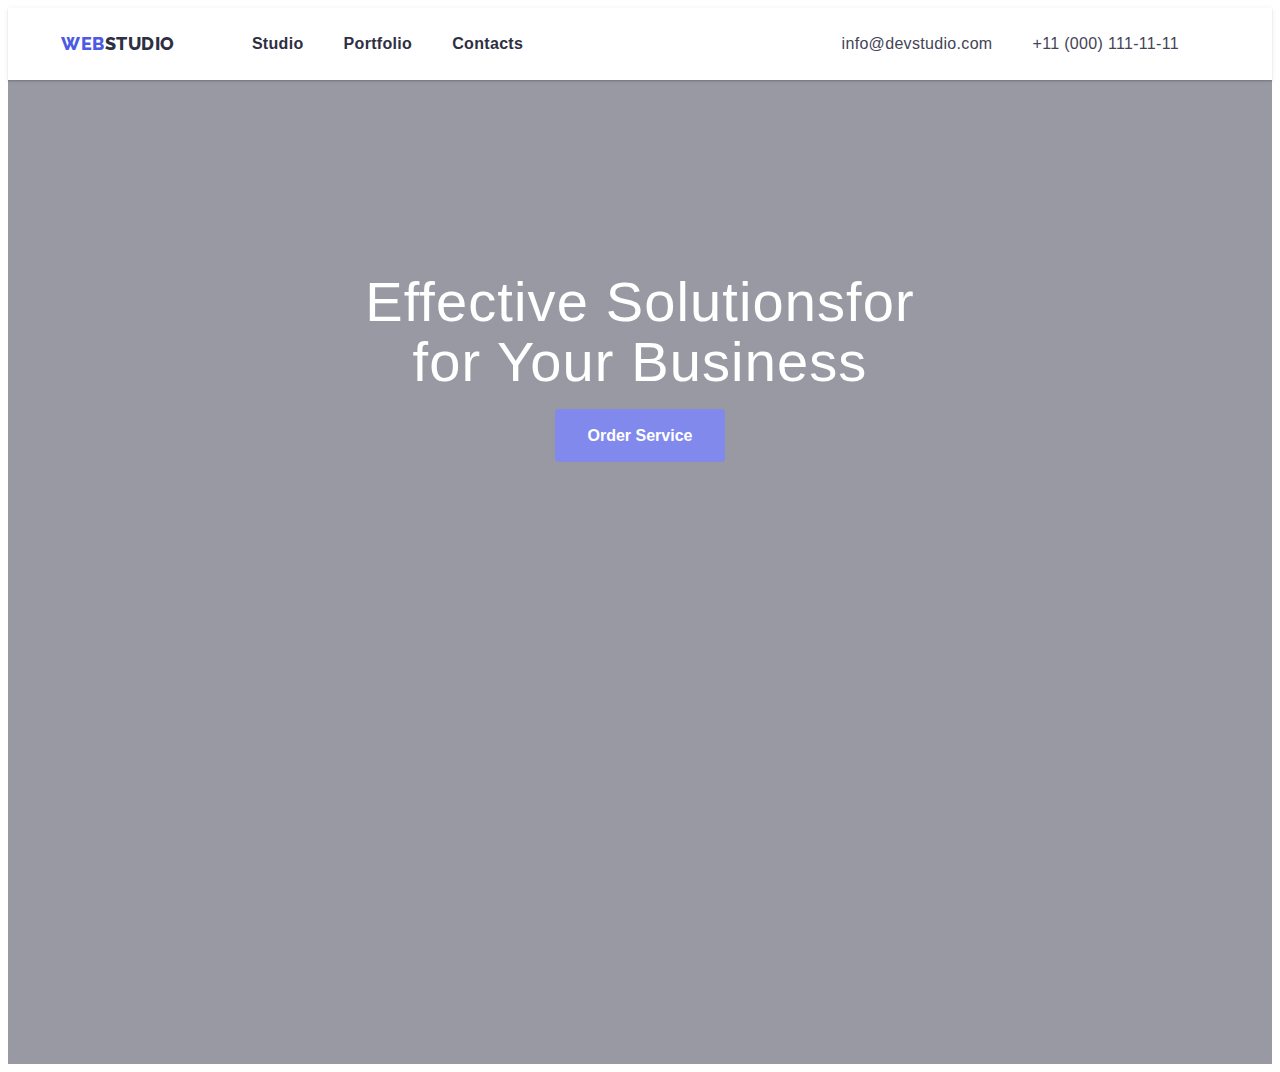
==== model.html @ 91374759 "89" ====
<!DOCTYPE html>
<html lang="en">
<head>
    <link rel="stylesheet" href="./css/styles.css"/>
    <meta charset="UTF-8">
    <meta http-equiv="X-UA-Compatible" content="IE=edge">
    <meta name="viewport" content="width=device-width, initial-scale=1.0">
    <title>Model</title>
    <link rel="preconnect" href="https://fonts.googleapis.com">
    <link rel="preconnect" href="https://fonts.gstatic.com" crossorigin>
    <link href="https://fonts.googleapis.com/css2?family=Raleway:wght@800&display=swap" rel="stylesheet">
    <link rel="stylesheet" href="https://cdnjs.cloudflare.com/ajax/libs/modern-normalize/1.1.0/modern-normalize.min.css" integrity="sha512-wpPYUAdjBVSE4KJnH1VR1HeZfpl1ub8YT/NKx4PuQ5NmX2tKuGu6U/JRp5y+Y8XG2tV+wKQpNHVUX03MfMFn9Q==" crossorigin="anonymous" referrerpolicy="no-referrer" />
    <link rel="stylesheet" href="./css/styles.css"/>
</head>
<body>
    <header class="page-header">
        <div class="conteiner">
    <nav class="menu-nav">
        <a class="logo link" href=""><span class="blue">web</span><span class="black">studio</span></a>
        <ul class="menu list">
            <li class="menu-li">
                <a class="menu-itm link" href="./index.html">Studio</a>
            </li>
            <li class="menu-li">
                <a class="menu-itm link" href="./portfolio.html">Portfolio</a>
            </li>
            <li class="menu-li">
                <a class="menu-itm link" href="">Contacts</a>
            </li>
        </ul>
    <ul class="menu-mail list">
        <li class="menu-info"><a class="mail link" href="info@devstudio.com">info@devstudio.com</a></li>
        <li class="menu-info"><a class="mail link" href="tel+110001111111">+11 (000) 111-11-11</a></li>
    </ul>
    </nav>
    </div>
</header>
</head>
<main> 
    <section class="section-hero home list">
        <div class="conteiner">
        <h1 class="solution list">Effective Solutionsfor <br>for Your Business</br></h1>
        <button class="butn link" type="button"  data-modal-open>Order Service</button>
    </div>
    </section>
    <ul class="model is-hidden list" data-modal>
        <li class="model-back">
            <button class="close" data-modal-close>
                <svg class="close-icon" width="8px" height="8px">
                    <use href="./images/close-defs.svg#icon-close-black-18dp"></use>
                </svg>
            </button>
        </li>
    </ul>
</main>
<script src="./modal.js"></script>
</body>
---- css/styles.css ----
:root {
--primery-text--: #fff;
--title-text--: #000;
--home--: #2E2F42;
--description--: #434455;
--pouring--: #4D5AE5;
--game--: #E7E9FC;
--customs--:#4D5AE5;
}
body {
    background-color: #fff;
    color: #000; 
}
.list {
    list-style: none;
}
.link {
    text-decoration: none;
}
img {
    display: block;
    max-width: 100%;
    height: auto;
}
.buttonn:hover, 
.buttonn:focus {
    color: #E7E9FC;
    background-color:var(--pouring--);
    cursor: pointer;
    border: 1px solid var(--pouring--);
    box-shadow: 0px 3px 1px rgba(0, 0, 0, 0.1), 0px 2px 1px rgba(0, 0, 0, 0.08), 0px 2px 2px rgba(0, 0, 0, 0.12);
    border-radius: 4px;

}
.buttonn:active {
    color: #FFFFFF;
}
.menu-itm:hover,
.menu-itm:focus {
    color:var(--description--); 
}
.menu-itm:active{
color: #4D5AE5;
}
.mail:hover,
.mail:focus {
    color:var(--home--);
}
.mail:active {
    color: #4D5AE5;
}
.page-header {
    background: #FFFFFF;
box-shadow: 0px 2px 1px rgba(46, 47, 66, 0.08), 0px 1px 1px rgba(46, 47, 66, 0.16), 0px 1px 6px rgba(46, 47, 66, 0.08);
}
.logo {
    font-family: 'Raleway', sans-serif;
font-weight: 800;
font-size: 18px;
line-height: 1.3;
display: flex;
align-items: center;
letter-spacing: 0.03em;
text-transform: uppercase;
}
.mail {
    font-family: 'Roboto', sans-serif;
    font-weight: 400;
font-size: 16px;
line-height: 24px;
letter-spacing: 0.02em;
color: var(--description--);

}
.butt {
    justify-content: center;
    display: flex;
flex-direction: row;
align-items: flex-start;
padding: 0px;
gap: 24px;

}
.butt-on {
    margin-left: 24px;
   /* margin-bottom: 72px;*/
}
.buttonn {
    padding: 12px 24px;
    border: 1px solid #E7E9FC;
    border-radius: 4px;
    margin-bottom: 72px;
    font-family: 'Roboto', sans-serif;
    font-weight: 500;
font-size: 16px;
line-height: 24px;
display: flex;
align-items: center;
text-align: center;
letter-spacing: 0.04em;
color:var(--pouring--);
flex: none;
order: 0;
flex-grow: 0;
}
.hero {
    padding-top: 96px;
    padding-bottom: 120px;
}

.deskrip {
    font-family: 'Roboto', sans-serif;
    font-weight: 500;
font-size: 20px;
line-height: 1.2;
letter-spacing: 0.02em;
color:var(--home--);
flex: none;
order: 0;
flex-grow: 0;
margin: 0;
margin-bottom: 8px;
}
.text {
    font-family: 'Roboto', sans-serif;
    font-weight: 400;
font-size: 16px;
line-height: 1.5;
letter-spacing: 0.02em;
color:var(--description--);
flex: none;
order: 1;
flex-grow: 0;
margin: 0;
}
.whit {
    color: #F4F4FD;
}
.footer {
    background-color:var(--home--);
    padding-top: 100px;
    padding-bottom: 100px;
}
.game {
    margin-bottom: 0px;
    font-family: 'Roboto', sans-serif;
    font-weight: 500;
font-size: 16px;
line-height: 1.5;
letter-spacing: 0.02em;
color:var(--game--);

}
.home {
   /* background-color: #34353a;*/
   margin-left: auto;
   margin-right: auto; 
   padding-bottom: 60px;
   padding-top: 60px;
   padding-top: 192px;
   padding-bottom: 192px;
   opacity: 0.7;
   /*background-image:linear-gradient() url(../images/people-office\ \(1\).jpg);*/
   min-height: 600px;
   max-width: 1440px;
   margin-left: auto;
   margin-right: auto;
   background-repeat: no-repeat;
   background-position: center;
   background-size: cover;
}
.opacity {
    display: none;
    opacity: 0;
}

.home, .solution {
    margin-bottom: 48px;
    margin-top: 0;
    padding-bottom: 60px;
    font-family: 'Roboto', sans-serif;
    font-weight: 500;
font-size: 56px;
line-height: 60px;
text-align: center;
letter-spacing: 0.02em;
color:var(--primery-text--);
}
.list {
    padding: 0;
    margin: 0;
    list-style: none;
}
.butn:hover,
.butn:focus {
    background-color:var(--pouring--);
}
.butn:active {
    background-color:#404BBF;
}
.butn {
   border: 1px solid transparent;
    border-radius: 4px;
    padding: 16px 32px;
    display: inline-block;
    min-width: 170px;
    background-color:var(--pouring--);
    font-family: 'Roboto', sans-serif;
    font-weight: 600;
    font-size: 16px;
line-height: 19px;
align-items: center;
color:var(--primery-text--);
    
}
.blue {
    color:var(--pouring--);
}

.black {
   color:var(--home--);
}
.blac {
    color:var(--game--);
}
.menuall {
    font-family: 'Roboto', sans-serif;
    font-weight: 500;
font-size: 20px;
line-height: 1.2;
letter-spacing: 0.02em;
color:var(--home--);
flex: none;
order: 0;
flex-grow: 0;
margin-top: 8px;
margin-bottom: 8px;
}
.deskription {
    font-family: 'Roboto', sans-serif;
    font-weight: 400;
font-size: 16px;
line-height: 1.5;
letter-spacing: 0.02em;
color:var(--description--);
flex: none;
order: 1;
flex-grow: 0;
margin-top: 0;
/*margin-bottom: 24px;*/
}
.what {
    margin-top: 0px;
   margin-bottom: 72px;
    font-family: 'Roboto', sans-serif;
    font-weight: 500;
font-size: 36px;
line-height: 1.1;
text-align: center;
letter-spacing: 0.02em;
text-transform: capitalize;
color:var(--home--);
}
/*.what-team{
    padding-top: 120px;
    padding-bottom: 120px;
}*/
.name {
    font-family: 'Roboto', sans-serif;
    font-weight: 500;
font-size: 20px;
line-height: 1.2;
text-align: center;
letter-spacing: 0.02em;
color:var(--home--);
flex: none;
order: 0;
flex-grow: 0;
margin: 0;
}
.prof {
    font-family: 'Roboto', sans-serif;
    font-weight: 400;
font-size: 16px;
line-height: 1.5;
text-align: center;
letter-spacing: 0.02em;
color:var(--description--);
flex: none;
order: 1;
flex-grow: 0;
margin: 0;
}
.menu-itm {
    display: block;
    margin-right: 40px;
    padding-top: 24px;
padding-bottom: 24px;
    font-family: 'Roboto', sans-serif;
    font-weight: 600;
font-size: 16px;
line-height: 24px;
letter-spacing: 0.02em;
color: var(--home--);
flex: none;
order: 1;
flex-grow: 0;
}
/*.menu-li {
    margin-right: 40px;
    padding-top: 24px;
padding-bottom: 24px;
display: block;
}*/
.menu-info {
    display: block;
    padding-top: 24px;
    padding-bottom: 24px;
    margin-left: auto;
    margin-right: 40px;
}
.mail {
    font-family: 'Roboto', sans-serif;
    font-weight: 400;
font-size: 16px;
line-height: 24px;
letter-spacing: 0.02em;
color: var(--description--);
}
.conteiner {
   /* outline:1px solid rgb(79, 56, 82);*/
   margin-left: auto;
   margin-right: auto; 
   width: 1158px;
   padding-left: 15px;
   padding-right: 15px;
}
.conteiner-footer {
    display: flex;
    margin-left: auto;
   margin-right: auto; 
   width: 1158px;
   padding-left: 15px;
   padding-right: 15px;
}
/*.conteiner-1 {
    display: flex;
    justify-content: space-around;
    outline:1px solid rgb(79, 56, 82);
   margin-left: auto;
   margin-right: auto; 
   width: 1158px;
   padding-left: 15px;
   padding-right: 15px;
   flex-wrap: wrap;
}*/
/*.section {
    padding-top: 120px;
    padding-bottom: 120px;
}*/
.section-hero {
    padding-top: 192px;
    padding-bottom: 192px;
    min-height: 600px;
    max-width: 1440px;
    margin-left: auto;
    margin-right: auto;
    background-repeat: no-repeat;
    background-position: center;
    background-size: border-box;
    background-image:linear-gradient(to right,
    rgba(46, 47, 66, 0.699),
    rgba(46, 47, 66, 0.699)),
    url(../images/people-office\ \(1\).jpg); 
}
 .menu-img:hover,
 .menu-img:focus {
    background-color: border 0.5px solid #F4F4FD;
    box-shadow: 0px 1px 6px rgba(46, 47, 66, 0.08), 0px 1px 1px rgba(46, 47, 66, 0.16), 0px 2px 1px rgba(46, 47, 66, 0.08);
 }

.section-img {
    padding-bottom: 120px;
}
.menu {
    display: flex;
    margin-right: 40px;
    margin-left: 77px;
}
/*.menu-itm {
    margin-right: 40px;
}*/
.menu-mail {
    display: flex;
    margin-left: auto;
}
.menu-nav {
    display: flex;
    align-items: center;
}
.menu-all {
    display: flex;
    flex-wrap: wrap;
    gap: 24px;
    padding-top: 120px;
    padding-bottom: 120px;
}
.menu-des {
    width: 264px;
}
.menu-app {
    padding: 0;
    margin: 0;
    list-style: none;
    display: flex;
    flex-wrap: wrap;
    gap: 24px;
}
.menu-img {
    box-shadow: 0px 1px 6px rgba(46, 47, 66, 0.08);
    overflow: hidden;
}
.comput {
    display: flex;
    flex-wrap: wrap;
    gap: 24px;
}
.proffi {
    padding: 0;
    margin: 0;
    list-style: none;
    display: flex;
    flex-wrap: wrap;
    margin-right: -24px;
    margin-top: px;
}
.menu-prof {
    width: calc((100% - 72px) / 4);
    margin-right: 24px;
    background: #FFFFFF;
box-shadow: 0px 1px 6px rgba(46, 47, 66, 0.08), 0px 1px 1px rgba(46, 47, 66, 0.16), 0px 2px 1px rgba(46, 47, 66, 0.08);
border-radius: 0px 0px 4px 4px;
   /* margin-top: 72px;*/
}
.menu-prof:nth-child(4n){
    margin-right: 0;
}
.menu-prof {
    width: 264px;
    height: 260px;
}
.sensey {
    height: 788px;
    padding-top: 120px;
    padding-bottom: 120px;
    background: #F4F4FD;
}
.card {
    box-shadow: 0px 1px 6px rgba(46, 47, 66, 0.08);
}
.card-thump {
    padding: 0;
    box-shadow: 0px 1px 6px rgba(46, 47, 66, 0.08);
    position: relative;
}
.card-thump::before {
    position: absolute;
    content: "";
    display: inline-block;
    opacity: 0;
    width: 100%;
    height: 100%;
    background: var(--customs--);
    background-blend-mode: soft-light;
    transform: translateY(100%);
    transition: transform 250ms cubic-bezier(0.4, 0, 0.2, 1);
}
.card-thump:hover::before {
    opacity: 1;
    transform: translateY(0);
}
.stylish {
    opacity: 0;
    font-family: 'Roboto', sans-serif;
    font-weight: 400;
font-size: 16px;
line-height: 1.5;
letter-spacing: 0.02em;
color: #F4F4FD;
    top: 40px;
    left: 32px;
    width: 296px;
    height: 96px;
    position: absolute;
    transform: translateY(100%);
    transition: transform 250ms cubic-bezier(0.4, 0, 0.2, 1);
}
.menu-img:hover .stylish {
opacity: 1;
transform: translateY(0);
}
.img:hover {
    background-color: var(--customs--);
    background-blend-mode: soft-light;
mix-blend-mode: normal;
}
.image {
    background: #FFFFFF;
box-shadow: 0px 1px 6px rgba(46, 47, 66, 0.08), 0px 1px 1px rgba(46, 47, 66, 0.16), 0px 2px 1px rgba(46, 47, 66, 0.08);
border-radius: 0px 0px 4px 4px;
}
.pagers {
   padding: 32px 16px;
   background: #FFFFFF;
box-shadow: 0px 1px 6px rgba(46, 47, 66, 0.08), 0px 1px 1px rgba(46, 47, 66, 0.16), 0px 2px 1px rgba(46, 47, 66, 0.08);
border-radius: 0px 0px 4px 4px;
}
.card-content {
    padding: 32px 16px;
}
.menu-des::before {
content: "";
display: block;
height: 112px;
border-radius: 4px;
background-position: center;
background-size: contain;
background-repeat: no-repeat;
background-color: #F4F4FD;
}
.des1::before {
    background-size: 59px;
    background-image: url(../images/Vector.svg);
}
.des2::before {
    background-size: 61px;
    background-image: url(../images/Vector\ \(1\).svg);
}
.des3::before {
    background-size: 50px;
    background-image: url(../images/Vector\ \(2\).svg);
}
.des4::before {
    background-size: 64px;
    background-image: url(../images/astronaut\ 1.svg);
}
.pag-icon {
    padding: 0;
    margin: 0;
    display: inline-flex;
    border: none;
    height: 40px;
    width: 40px;
    margin-top: 12px;
    background-repeat: no-repeat;
    border-radius: 50%; 
    background-color: #4D5AE5;
}
.pag-icon:last-child {
    margin-right: 0;
}
.pag {
    margin: auto;
} 
.customs {
    padding-top: 120px;
    padding-bottom: 120px;
}
.firms {
    display: flex;
    /*border: 1px solid #8E8F99;*/
    color: grey; border: 1px solid grey;
border-radius: 4px;
box-sizing: border-box;
/*fill:#8E8F99;*/
}
.firm-icon {
    margin: 16px 32px;
    fill: currentColor;
}
.firms:hover,
.firms:focus {
    color: var(--customs--); border: 1px solid #404BBF;
    border-radius: 4px;
}
.firm-icon:hover,
.firm-icon:focus {
    fill: var(--customs--);
}
.firms:active {
    border: 1px solid #404BBF;
}
.customs-icon {
    display: inline-block;
flex-direction: row;
align-items: flex-start;
padding: 0px;
gap: 24px;
margin-right: 17px;
}
.customs-icon:last-child {
    margin-right: auto;
}
.media {
    display: flex;
    margin: 0;
    margin-bottom: 16px;
    font-family: 'Roboto', sans-serif;
    font-weight: 500;
    font-weight: 600;
font-size: 16px;
line-height: 24px;
letter-spacing: 0.02em;

color:var(--primery-text--);
}
.media-icon {
    margin: auto;
}
.media-social {
    display: inline-flex;
    justify-content: center;
    gap: 16px;
}
.social-icon {
    display: flex;
    justify-content: center;
    gap: 16px;
}
.social {
    padding: 0;
    margin: 0;
    display: inline-flex;
    border: none;
    height: 40px;
    width: 40px;
    background-repeat: no-repeat;
    border-radius: 50%;  
    background-color:  rgba(255, 255, 255, 0.1);
}
.social:hover,
.social:focus {
    background: #31D0AA;
}
.game-over {
    padding-left: 120px;
    margin: 0;
}
.icon {
    display: flex;
    justify-content: center;
    gap: 24px;
}
.customs-icon:focus {
    color: var(--customs--);
}
.pag-icon:hover,
.pag-icon:focus {
    background-color: #31D0AA;
}
.model {
    position: absolute;
    background-color: rgba(46, 47, 66, 0.4);
    width: 100%;
    height: 102%;
    left: 0;
    top: 0;
}
.model.is-hidden {
    opacity: 0;
    pointer-events: none;
}
.model-back {
    position: absolute;
    width: 408px;
    height: 576px;
    left: 450px;
    top: 88px;
    background: #FCFCFC;
    box-shadow: 0px 1px 1px rgba(0, 0, 0, 0.14), 0px 1px 3px rgba(0, 0, 0, 0.12), 0px 2px 1px rgba(0, 0, 0, 0.2);
    border-radius: 4px;
}
.close {
position: absolute;
display: flex;
padding: 0;
margin: 0;
border-radius: 50%;
background-repeat: no-repeat;
left: 360px;
top: 24px;
width: 24px;
height: 24px;
background: #E7E9FC;
border: 1px solid rgba(0, 0, 0, 0.1);
}
.close-icon {
    display: inline-block;
    margin: auto;
}
---- css/styles.css ----
:root {
--primery-text--: #fff;
--title-text--: #000;
--home--: #2E2F42;
--description--: #434455;
--pouring--: #4D5AE5;
--game--: #E7E9FC;
--customs--:#4D5AE5;
}
body {
    background-color: #fff;
    color: #000; 
}
.list {
    list-style: none;
}
.link {
    text-decoration: none;
}
img {
    display: block;
    max-width: 100%;
    height: auto;
}
.buttonn:hover, 
.buttonn:focus {
    color: #E7E9FC;
    background-color:var(--pouring--);
    cursor: pointer;
    border: 1px solid var(--pouring--);
    box-shadow: 0px 3px 1px rgba(0, 0, 0, 0.1), 0px 2px 1px rgba(0, 0, 0, 0.08), 0px 2px 2px rgba(0, 0, 0, 0.12);
    border-radius: 4px;

}
.buttonn:active {
    color: #FFFFFF;
}
.menu-itm:hover,
.menu-itm:focus {
    color:var(--description--); 
}
.menu-itm:active{
color: #4D5AE5;
}
.mail:hover,
.mail:focus {
    color:var(--home--);
}
.mail:active {
    color: #4D5AE5;
}
.page-header {
    background: #FFFFFF;
box-shadow: 0px 2px 1px rgba(46, 47, 66, 0.08), 0px 1px 1px rgba(46, 47, 66, 0.16), 0px 1px 6px rgba(46, 47, 66, 0.08);
}
.logo {
    font-family: 'Raleway', sans-serif;
font-weight: 800;
font-size: 18px;
line-height: 1.3;
display: flex;
align-items: center;
letter-spacing: 0.03em;
text-transform: uppercase;
}
.mail {
    font-family: 'Roboto', sans-serif;
    font-weight: 400;
font-size: 16px;
line-height: 24px;
letter-spacing: 0.02em;
color: var(--description--);

}
.butt {
    justify-content: center;
    display: flex;
flex-direction: row;
align-items: flex-start;
padding: 0px;
gap: 24px;

}
.butt-on {
    margin-left: 24px;
   /* margin-bottom: 72px;*/
}
.buttonn {
    padding: 12px 24px;
    border: 1px solid #E7E9FC;
    border-radius: 4px;
    margin-bottom: 72px;
    font-family: 'Roboto', sans-serif;
    font-weight: 500;
font-size: 16px;
line-height: 24px;
display: flex;
align-items: center;
text-align: center;
letter-spacing: 0.04em;
color:var(--pouring--);
flex: none;
order: 0;
flex-grow: 0;
}
.hero {
    padding-top: 96px;
    padding-bottom: 120px;
}

.deskrip {
    font-family: 'Roboto', sans-serif;
    font-weight: 500;
font-size: 20px;
line-height: 1.2;
letter-spacing: 0.02em;
color:var(--home--);
flex: none;
order: 0;
flex-grow: 0;
margin: 0;
margin-bottom: 8px;
}
.text {
    font-family: 'Roboto', sans-serif;
    font-weight: 400;
font-size: 16px;
line-height: 1.5;
letter-spacing: 0.02em;
color:var(--description--);
flex: none;
order: 1;
flex-grow: 0;
margin: 0;
}
.whit {
    color: #F4F4FD;
}
.footer {
    background-color:var(--home--);
    padding-top: 100px;
    padding-bottom: 100px;
}
.game {
    margin-bottom: 0px;
    font-family: 'Roboto', sans-serif;
    font-weight: 500;
font-size: 16px;
line-height: 1.5;
letter-spacing: 0.02em;
color:var(--game--);

}
.home {
   /* background-color: #34353a;*/
   margin-left: auto;
   margin-right: auto; 
   padding-bottom: 60px;
   padding-top: 60px;
   padding-top: 192px;
   padding-bottom: 192px;
   opacity: 0.7;
   /*background-image:linear-gradient() url(../images/people-office\ \(1\).jpg);*/
   min-height: 600px;
   max-width: 1440px;
   margin-left: auto;
   margin-right: auto;
   background-repeat: no-repeat;
   background-position: center;
   background-size: cover;
}
.opacity {
    display: none;
    opacity: 0;
}

.home, .solution {
    margin-bottom: 48px;
    margin-top: 0;
    padding-bottom: 60px;
    font-family: 'Roboto', sans-serif;
    font-weight: 500;
font-size: 56px;
line-height: 60px;
text-align: center;
letter-spacing: 0.02em;
color:var(--primery-text--);
}
.list {
    padding: 0;
    margin: 0;
    list-style: none;
}
.butn:hover,
.butn:focus {
    background-color:var(--pouring--);
}
.butn:active {
    background-color:#404BBF;
}
.butn {
   border: 1px solid transparent;
    border-radius: 4px;
    padding: 16px 32px;
    display: inline-block;
    min-width: 170px;
    background-color:var(--pouring--);
    font-family: 'Roboto', sans-serif;
    font-weight: 600;
    font-size: 16px;
line-height: 19px;
align-items: center;
color:var(--primery-text--);
    
}
.blue {
    color:var(--pouring--);
}

.black {
   color:var(--home--);
}
.blac {
    color:var(--game--);
}
.menuall {
    font-family: 'Roboto', sans-serif;
    font-weight: 500;
font-size: 20px;
line-height: 1.2;
letter-spacing: 0.02em;
color:var(--home--);
flex: none;
order: 0;
flex-grow: 0;
margin-top: 8px;
margin-bottom: 8px;
}
.deskription {
    font-family: 'Roboto', sans-serif;
    font-weight: 400;
font-size: 16px;
line-height: 1.5;
letter-spacing: 0.02em;
color:var(--description--);
flex: none;
order: 1;
flex-grow: 0;
margin-top: 0;
/*margin-bottom: 24px;*/
}
.what {
    margin-top: 0px;
   margin-bottom: 72px;
    font-family: 'Roboto', sans-serif;
    font-weight: 500;
font-size: 36px;
line-height: 1.1;
text-align: center;
letter-spacing: 0.02em;
text-transform: capitalize;
color:var(--home--);
}
/*.what-team{
    padding-top: 120px;
    padding-bottom: 120px;
}*/
.name {
    font-family: 'Roboto', sans-serif;
    font-weight: 500;
font-size: 20px;
line-height: 1.2;
text-align: center;
letter-spacing: 0.02em;
color:var(--home--);
flex: none;
order: 0;
flex-grow: 0;
margin: 0;
}
.prof {
    font-family: 'Roboto', sans-serif;
    font-weight: 400;
font-size: 16px;
line-height: 1.5;
text-align: center;
letter-spacing: 0.02em;
color:var(--description--);
flex: none;
order: 1;
flex-grow: 0;
margin: 0;
}
.menu-itm {
    display: block;
    margin-right: 40px;
    padding-top: 24px;
padding-bottom: 24px;
    font-family: 'Roboto', sans-serif;
    font-weight: 600;
font-size: 16px;
line-height: 24px;
letter-spacing: 0.02em;
color: var(--home--);
flex: none;
order: 1;
flex-grow: 0;
}
/*.menu-li {
    margin-right: 40px;
    padding-top: 24px;
padding-bottom: 24px;
display: block;
}*/
.menu-info {
    display: block;
    padding-top: 24px;
    padding-bottom: 24px;
    margin-left: auto;
    margin-right: 40px;
}
.mail {
    font-family: 'Roboto', sans-serif;
    font-weight: 400;
font-size: 16px;
line-height: 24px;
letter-spacing: 0.02em;
color: var(--description--);
}
.conteiner {
   /* outline:1px solid rgb(79, 56, 82);*/
   margin-left: auto;
   margin-right: auto; 
   width: 1158px;
   padding-left: 15px;
   padding-right: 15px;
}
.conteiner-footer {
    display: flex;
    margin-left: auto;
   margin-right: auto; 
   width: 1158px;
   padding-left: 15px;
   padding-right: 15px;
}
/*.conteiner-1 {
    display: flex;
    justify-content: space-around;
    outline:1px solid rgb(79, 56, 82);
   margin-left: auto;
   margin-right: auto; 
   width: 1158px;
   padding-left: 15px;
   padding-right: 15px;
   flex-wrap: wrap;
}*/
/*.section {
    padding-top: 120px;
    padding-bottom: 120px;
}*/
.section-hero {
    padding-top: 192px;
    padding-bottom: 192px;
    min-height: 600px;
    max-width: 1440px;
    margin-left: auto;
    margin-right: auto;
    background-repeat: no-repeat;
    background-position: center;
    background-size: border-box;
    background-image:linear-gradient(to right,
    rgba(46, 47, 66, 0.699),
    rgba(46, 47, 66, 0.699)),
    url(../images/people-office\ \(1\).jpg); 
}
 .menu-img:hover,
 .menu-img:focus {
    background-color: border 0.5px solid #F4F4FD;
    box-shadow: 0px 1px 6px rgba(46, 47, 66, 0.08), 0px 1px 1px rgba(46, 47, 66, 0.16), 0px 2px 1px rgba(46, 47, 66, 0.08);
 }

.section-img {
    padding-bottom: 120px;
}
.menu {
    display: flex;
    margin-right: 40px;
    margin-left: 77px;
}
/*.menu-itm {
    margin-right: 40px;
}*/
.menu-mail {
    display: flex;
    margin-left: auto;
}
.menu-nav {
    display: flex;
    align-items: center;
}
.menu-all {
    display: flex;
    flex-wrap: wrap;
    gap: 24px;
    padding-top: 120px;
    padding-bottom: 120px;
}
.menu-des {
    width: 264px;
}
.menu-app {
    padding: 0;
    margin: 0;
    list-style: none;
    display: flex;
    flex-wrap: wrap;
    gap: 24px;
}
.menu-img {
    box-shadow: 0px 1px 6px rgba(46, 47, 66, 0.08);
    overflow: hidden;
}
.comput {
    display: flex;
    flex-wrap: wrap;
    gap: 24px;
}
.proffi {
    padding: 0;
    margin: 0;
    list-style: none;
    display: flex;
    flex-wrap: wrap;
    margin-right: -24px;
    margin-top: px;
}
.menu-prof {
    width: calc((100% - 72px) / 4);
    margin-right: 24px;
    background: #FFFFFF;
box-shadow: 0px 1px 6px rgba(46, 47, 66, 0.08), 0px 1px 1px rgba(46, 47, 66, 0.16), 0px 2px 1px rgba(46, 47, 66, 0.08);
border-radius: 0px 0px 4px 4px;
   /* margin-top: 72px;*/
}
.menu-prof:nth-child(4n){
    margin-right: 0;
}
.menu-prof {
    width: 264px;
    height: 260px;
}
.sensey {
    height: 788px;
    padding-top: 120px;
    padding-bottom: 120px;
    background: #F4F4FD;
}
.card {
    box-shadow: 0px 1px 6px rgba(46, 47, 66, 0.08);
}
.card-thump {
    padding: 0;
    box-shadow: 0px 1px 6px rgba(46, 47, 66, 0.08);
    position: relative;
}
.card-thump::before {
    position: absolute;
    content: "";
    display: inline-block;
    opacity: 0;
    width: 100%;
    height: 100%;
    background: var(--customs--);
    background-blend-mode: soft-light;
    transform: translateY(100%);
    transition: transform 250ms cubic-bezier(0.4, 0, 0.2, 1);
}
.card-thump:hover::before {
    opacity: 1;
    transform: translateY(0);
}
.stylish {
    opacity: 0;
    font-family: 'Roboto', sans-serif;
    font-weight: 400;
font-size: 16px;
line-height: 1.5;
letter-spacing: 0.02em;
color: #F4F4FD;
    top: 40px;
    left: 32px;
    width: 296px;
    height: 96px;
    position: absolute;
    transform: translateY(100%);
    transition: transform 250ms cubic-bezier(0.4, 0, 0.2, 1);
}
.menu-img:hover .stylish {
opacity: 1;
transform: translateY(0);
}
.img:hover {
    background-color: var(--customs--);
    background-blend-mode: soft-light;
mix-blend-mode: normal;
}
.image {
    background: #FFFFFF;
box-shadow: 0px 1px 6px rgba(46, 47, 66, 0.08), 0px 1px 1px rgba(46, 47, 66, 0.16), 0px 2px 1px rgba(46, 47, 66, 0.08);
border-radius: 0px 0px 4px 4px;
}
.pagers {
   padding: 32px 16px;
   background: #FFFFFF;
box-shadow: 0px 1px 6px rgba(46, 47, 66, 0.08), 0px 1px 1px rgba(46, 47, 66, 0.16), 0px 2px 1px rgba(46, 47, 66, 0.08);
border-radius: 0px 0px 4px 4px;
}
.card-content {
    padding: 32px 16px;
}
.menu-des::before {
content: "";
display: block;
height: 112px;
border-radius: 4px;
background-position: center;
background-size: contain;
background-repeat: no-repeat;
background-color: #F4F4FD;
}
.des1::before {
    background-size: 59px;
    background-image: url(../images/Vector.svg);
}
.des2::before {
    background-size: 61px;
    background-image: url(../images/Vector\ \(1\).svg);
}
.des3::before {
    background-size: 50px;
    background-image: url(../images/Vector\ \(2\).svg);
}
.des4::before {
    background-size: 64px;
    background-image: url(../images/astronaut\ 1.svg);
}
.pag-icon {
    padding: 0;
    margin: 0;
    display: inline-flex;
    border: none;
    height: 40px;
    width: 40px;
    margin-top: 12px;
    background-repeat: no-repeat;
    border-radius: 50%; 
    background-color: #4D5AE5;
}
.pag-icon:last-child {
    margin-right: 0;
}
.pag {
    margin: auto;
} 
.customs {
    padding-top: 120px;
    padding-bottom: 120px;
}
.firms {
    display: flex;
    /*border: 1px solid #8E8F99;*/
    color: grey; border: 1px solid grey;
border-radius: 4px;
box-sizing: border-box;
/*fill:#8E8F99;*/
}
.firm-icon {
    margin: 16px 32px;
    fill: currentColor;
}
.firms:hover,
.firms:focus {
    color: var(--customs--); border: 1px solid #404BBF;
    border-radius: 4px;
}
.firm-icon:hover,
.firm-icon:focus {
    fill: var(--customs--);
}
.firms:active {
    border: 1px solid #404BBF;
}
.customs-icon {
    display: inline-block;
flex-direction: row;
align-items: flex-start;
padding: 0px;
gap: 24px;
margin-right: 17px;
}
.customs-icon:last-child {
    margin-right: auto;
}
.media {
    display: flex;
    margin: 0;
    margin-bottom: 16px;
    font-family: 'Roboto', sans-serif;
    font-weight: 500;
    font-weight: 600;
font-size: 16px;
line-height: 24px;
letter-spacing: 0.02em;

color:var(--primery-text--);
}
.media-icon {
    margin: auto;
}
.media-social {
    display: inline-flex;
    justify-content: center;
    gap: 16px;
}
.social-icon {
    display: flex;
    justify-content: center;
    gap: 16px;
}
.social {
    padding: 0;
    margin: 0;
    display: inline-flex;
    border: none;
    height: 40px;
    width: 40px;
    background-repeat: no-repeat;
    border-radius: 50%;  
    background-color:  rgba(255, 255, 255, 0.1);
}
.social:hover,
.social:focus {
    background: #31D0AA;
}
.game-over {
    padding-left: 120px;
    margin: 0;
}
.icon {
    display: flex;
    justify-content: center;
    gap: 24px;
}
.customs-icon:focus {
    color: var(--customs--);
}
.pag-icon:hover,
.pag-icon:focus {
    background-color: #31D0AA;
}
.model {
    position: absolute;
    background-color: rgba(46, 47, 66, 0.4);
    width: 100%;
    height: 102%;
    left: 0;
    top: 0;
}
.model.is-hidden {
    opacity: 0;
    pointer-events: none;
}
.model-back {
    position: absolute;
    width: 408px;
    height: 576px;
    left: 450px;
    top: 88px;
    background: #FCFCFC;
    box-shadow: 0px 1px 1px rgba(0, 0, 0, 0.14), 0px 1px 3px rgba(0, 0, 0, 0.12), 0px 2px 1px rgba(0, 0, 0, 0.2);
    border-radius: 4px;
}
.close {
position: absolute;
display: flex;
padding: 0;
margin: 0;
border-radius: 50%;
background-repeat: no-repeat;
left: 360px;
top: 24px;
width: 24px;
height: 24px;
background: #E7E9FC;
border: 1px solid rgba(0, 0, 0, 0.1);
}
.close-icon {
    display: inline-block;
    margin: auto;
}
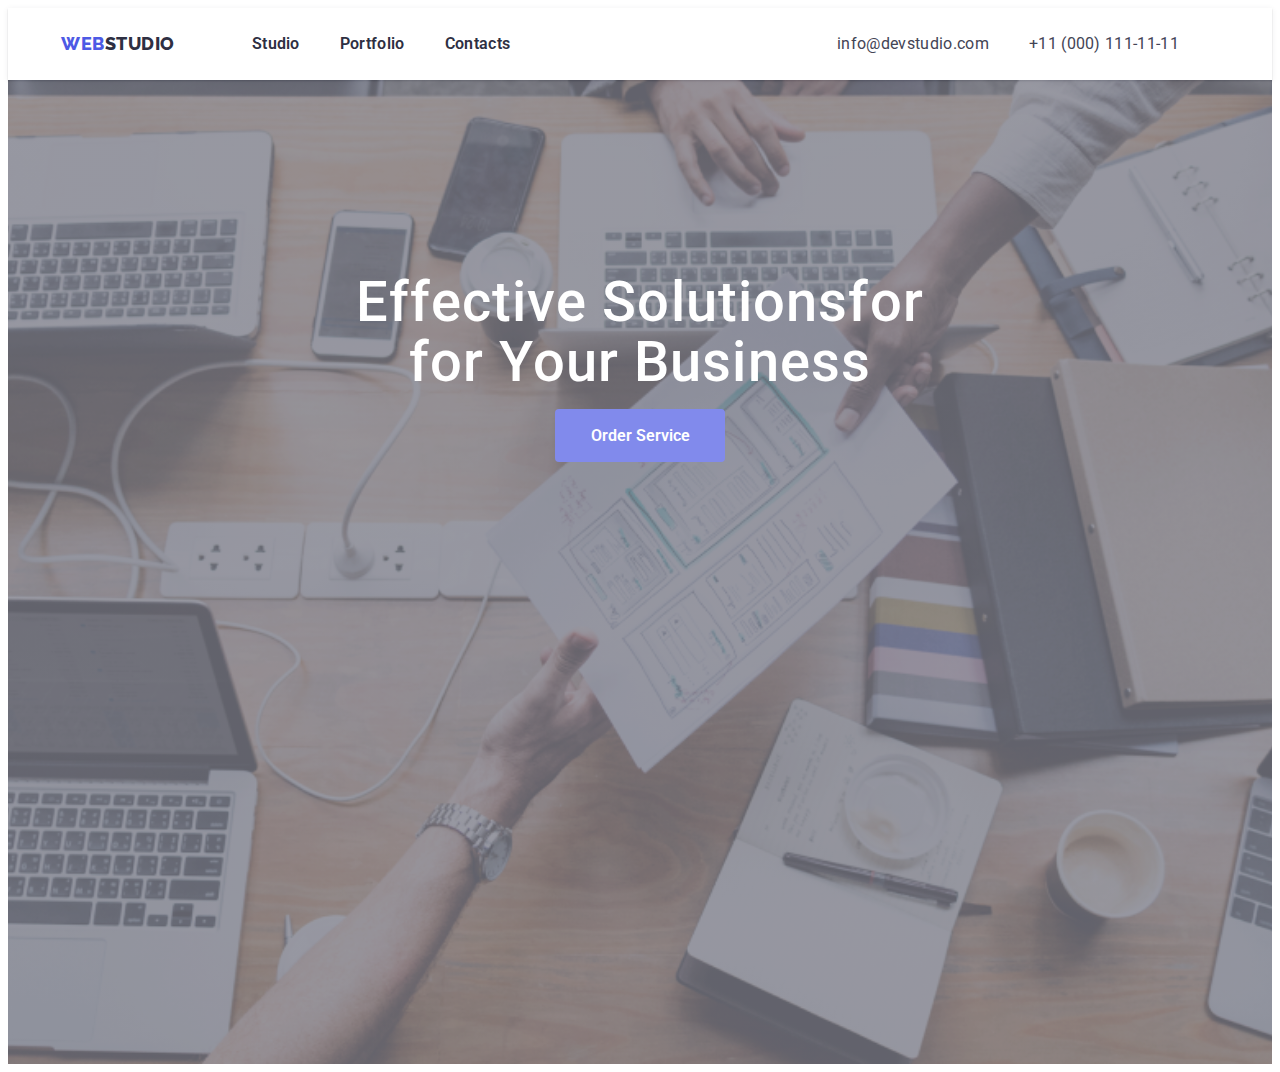
==== commit 69b5556c: "231" ====
--- a/model.html
+++ b/model.html
@@ -6,6 +6,7 @@
     <meta http-equiv="X-UA-Compatible" content="IE=edge">
     <meta name="viewport" content="width=device-width, initial-scale=1.0">
     <title>Model</title>
+    <link rel="preconnect" href="https://fonts.googleapis.com"><link rel="preconnect" href="https://fonts.gstatic.com" crossorigin><link href="https://fonts.googleapis.com/css2?family=Raleway:wght@800&family=Roboto:wght@400;500;700&display=swap" rel="stylesheet">
     <link rel="preconnect" href="https://fonts.googleapis.com">
     <link rel="preconnect" href="https://fonts.gstatic.com" crossorigin>
     <link href="https://fonts.googleapis.com/css2?family=Raleway:wght@800&display=swap" rel="stylesheet">
--- a/css/styles.css
+++ b/css/styles.css
@@ -77,19 +77,16 @@
     display: flex;
 flex-direction: row;
 align-items: flex-start;
-padding: 0px;
 gap: 24px;
 
 }
 .butt-on {
-    margin-left: 24px;
-   /* margin-bottom: 72px;*/
+    margin-bottom: 72px;
 }
 .buttonn {
     padding: 12px 24px;
     border: 1px solid #E7E9FC;
     border-radius: 4px;
-    margin-bottom: 72px;
     font-family: 'Roboto', sans-serif;
     font-weight: 500;
 font-size: 16px;
@@ -369,9 +366,9 @@
     background-position: center;
     background-size: border-box;
     background-image:linear-gradient(to right,
-    rgba(46, 47, 66, 0.699),
-    rgba(46, 47, 66, 0.699)),
-    url(../images/people-office\ \(1\).jpg); 
+    rgba(46, 47, 66, 0.7),
+    rgba(46, 47, 66, 0.7)),
+    url(../images/people-office\ 1.jpg); 
 }
  .menu-img:hover,
  .menu-img:focus {
@@ -462,7 +459,9 @@
     padding: 0;
     box-shadow: 0px 1px 6px rgba(46, 47, 66, 0.08);
     position: relative;
-}
+    overflow: hidden;
+}
+
 .card-thump::before {
     position: absolute;
     content: "";
@@ -475,7 +474,7 @@
     transform: translateY(100%);
     transition: transform 250ms cubic-bezier(0.4, 0, 0.2, 1);
 }
-.card-thump:hover::before {
+.card-thumped:hover .card-thump::before{
     opacity: 1;
     transform: translateY(0);
 }
@@ -491,14 +490,17 @@
     left: 32px;
     width: 296px;
     height: 96px;
+    position: absolute;   
+}
+.card-thumped:hover .stylish {
+opacity: 1;
+transform: translateY(0);
+}
+/*.card-thumped {
     position: absolute;
     transform: translateY(100%);
     transition: transform 250ms cubic-bezier(0.4, 0, 0.2, 1);
-}
-.menu-img:hover .stylish {
-opacity: 1;
-transform: translateY(0);
-}
+}*/
 .img:hover {
     background-color: var(--customs--);
     background-blend-mode: soft-light;
--- a/css/styles.css
+++ b/css/styles.css
@@ -77,19 +77,16 @@
     display: flex;
 flex-direction: row;
 align-items: flex-start;
-padding: 0px;
 gap: 24px;
 
 }
 .butt-on {
-    margin-left: 24px;
-   /* margin-bottom: 72px;*/
+    margin-bottom: 72px;
 }
 .buttonn {
     padding: 12px 24px;
     border: 1px solid #E7E9FC;
     border-radius: 4px;
-    margin-bottom: 72px;
     font-family: 'Roboto', sans-serif;
     font-weight: 500;
 font-size: 16px;
@@ -369,9 +366,9 @@
     background-position: center;
     background-size: border-box;
     background-image:linear-gradient(to right,
-    rgba(46, 47, 66, 0.699),
-    rgba(46, 47, 66, 0.699)),
-    url(../images/people-office\ \(1\).jpg); 
+    rgba(46, 47, 66, 0.7),
+    rgba(46, 47, 66, 0.7)),
+    url(../images/people-office\ 1.jpg); 
 }
  .menu-img:hover,
  .menu-img:focus {
@@ -462,7 +459,9 @@
     padding: 0;
     box-shadow: 0px 1px 6px rgba(46, 47, 66, 0.08);
     position: relative;
-}
+    overflow: hidden;
+}
+
 .card-thump::before {
     position: absolute;
     content: "";
@@ -475,7 +474,7 @@
     transform: translateY(100%);
     transition: transform 250ms cubic-bezier(0.4, 0, 0.2, 1);
 }
-.card-thump:hover::before {
+.card-thumped:hover .card-thump::before{
     opacity: 1;
     transform: translateY(0);
 }
@@ -491,14 +490,17 @@
     left: 32px;
     width: 296px;
     height: 96px;
+    position: absolute;   
+}
+.card-thumped:hover .stylish {
+opacity: 1;
+transform: translateY(0);
+}
+/*.card-thumped {
     position: absolute;
     transform: translateY(100%);
     transition: transform 250ms cubic-bezier(0.4, 0, 0.2, 1);
-}
-.menu-img:hover .stylish {
-opacity: 1;
-transform: translateY(0);
-}
+}*/
 .img:hover {
     background-color: var(--customs--);
     background-blend-mode: soft-light;
